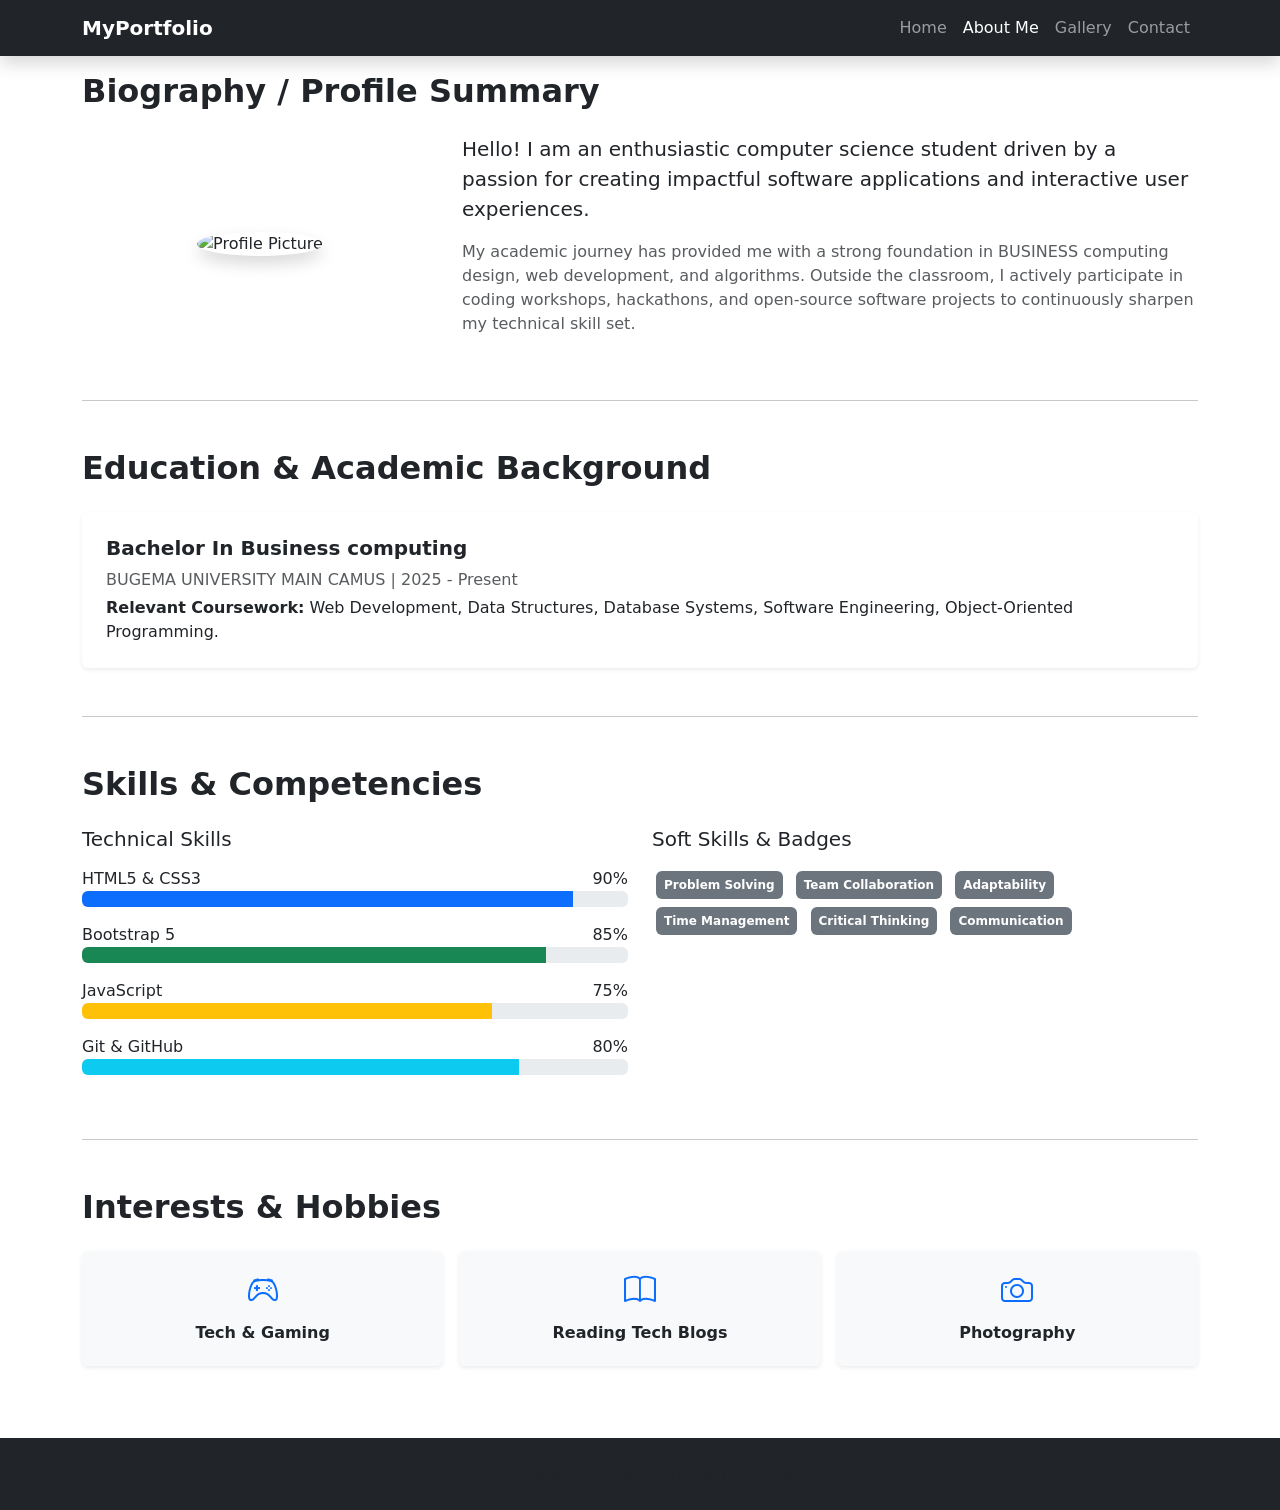
==== About.html @ 75ac009d "Create About.html" ====
<!DOCTYPE html>
<html lang="en">
<head>
  <meta charset="UTF-8">
  <meta name="viewport" content="width=device-width, initial-scale=1.0">
  <title>About Me - Personal Portfolio</title>
  <link href="https://cdn.jsdelivr.net/npm/bootstrap@5.3.2/dist/css/bootstrap.min.css" rel="stylesheet">
  <link href="https://cdn.jsdelivr.net/npm/bootstrap-icons@1.11.1/font/bootstrap-icons.css" rel="stylesheet">
  <link rel="stylesheet" href="css/styles.css">
</head>
<body>

  <nav class="navbar navbar-expand-lg navbar-dark bg-dark fixed-top shadow">
    <div class="container">
      <a class="navbar-brand fw-bold" href="index.html">MyPortfolio</a>
      <button class="navbar-toggler" type="button" data-bs-toggle="collapse" data-bs-target="#navbarNav">
        <span class="navbar-toggler-icon"></span>
      </button>
      <div class="collapse navbar-collapse" id="navbarNav">
        <ul class="navbar-nav ms-auto">
          <li class="nav-item"><a class="nav-link" href="index.html">Home</a></li>
          <li class="nav-item"><a class="nav-link active" href="about.html">About Me</a></li>
          <li class="nav-item"><a class="nav-link" href="gallery.html">Gallery</a></li>
          <li class="nav-item"><a class="nav-link" href="contact.html">Contact</a></li>
        </ul>
      </div>
    </div>
  </nav>

  <main class="py-5">
    <div class="container my-4">
      
      <!-- Biography -->
      <section class="mb-5">
        <h2 class="fw-bold mb-4">Biography / Profile Summary</h2>
        <div class="row align-items-center">
          <div class="col-lg-4 text-center mb-4 mb-lg-0">
            <img src="jibu passport photo.jpeg" class="img-fluid rounded-circle shadow" alt="Profile Picture">
          </div>
          <div class="col-lg-8">
            <p class="lead">Hello! I am an enthusiastic computer science student driven by a passion for creating impactful software applications and interactive user experiences.</p>
            <p class="text-muted">My academic journey has provided me with a strong foundation in BUSINESS computing design, web development, and algorithms. Outside the classroom, I actively participate in coding workshops, hackathons, and open-source software projects to continuously sharpen my technical skill set.</p>
          </div>
        </div>
      </section>

      <hr class="my-5">

      <!-- Education -->
      <section class="mb-5">
        <h2 class="fw-bold mb-4">Education & Academic Background</h2>
        <div class="card border-0 shadow-sm p-4">
          <div class="timeline-item">
            <h5 class="fw-bold">Bachelor  In Business computing</h5>
            <p class="text-muted mb-1">BUGEMA UNIVERSITY MAIN CAMUS | 2025 - Present</p>
            <p class="mb-0"><strong>Relevant Coursework:</strong> Web Development, Data Structures, Database Systems, Software Engineering, Object-Oriented Programming.</p>
          </div>
        </div>
      </section>

      <hr class="my-5">

      <!-- Skills -->
      <section class="mb-5">
        <h2 class="fw-bold mb-4">Skills & Competencies</h2>
        <div class="row g-4">
          <div class="col-md-6">
            <h5 class="mb-3">Technical Skills</h5>
            <div class="mb-3">
              <div class="d-flex justify-content-between"><span>HTML5 & CSS3</span><span>90%</span></div>
              <div class="progress"><div class="progress-bar bg-primary" style="width: 90%"></div></div>
            </div>
            <div class="mb-3">
              <div class="d-flex justify-content-between"><span>Bootstrap 5</span><span>85%</span></div>
              <div class="progress"><div class="progress-bar bg-success" style="width: 85%"></div></div>
            </div>
            <div class="mb-3">
              <div class="d-flex justify-content-between"><span>JavaScript</span><span>75%</span></div>
              <div class="progress"><div class="progress-bar bg-warning" style="width: 75%"></div></div>
            </div>
            <div class="mb-3">
              <div class="d-flex justify-content-between"><span>Git & GitHub</span><span>80%</span></div>
              <div class="progress"><div class="progress-bar bg-info" style="width: 80%"></div></div>
            </div>
          </div>
          <div class="col-md-6">
            <h5 class="mb-3">Soft Skills & Badges</h5>
            <div>
              <span class="badge bg-secondary p-2 m-1">Problem Solving</span>
              <span class="badge bg-secondary p-2 m-1">Team Collaboration</span>
              <span class="badge bg-secondary p-2 m-1">Adaptability</span>
              <span class="badge bg-secondary p-2 m-1">Time Management</span>
              <span class="badge bg-secondary p-2 m-1">Critical Thinking</span>
              <span class="badge bg-secondary p-2 m-1">Communication</span>
            </div>
          </div>
        </div>
      </section>

      <hr class="my-5">

      <!-- Interests & Hobbies -->
      <section>
        <h2 class="fw-bold mb-4">Interests & Hobbies</h2>
        <div class="row g-3">
          <div class="col-md-4">
            <div class="p-3 bg-light rounded text-center shadow-sm">
              <i class="bi bi-controller fs-2 text-primary"></i>
              <h6 class="mt-2 fw-bold">Tech & Gaming</h6>
            </div>
          </div>
          <div class="col-md-4">
            <div class="p-3 bg-light rounded text-center shadow-sm">
              <i class="bi bi-book fs-2 text-primary"></i>
              <h6 class="mt-2 fw-bold">Reading Tech Blogs</h6>
            </div>
          </div>
          <div class="col-md-4">
            <div class="p-3 bg-light rounded text-center shadow-sm">
              <i class="bi bi-camera fs-2 text-primary"></i>
              <h6 class="mt-2 fw-bold">Photography</h6>
            </div>
          </div>
        </div>
      </section>

    </div>
  </main>

  <footer class="bg-dark text-white py-4 text-center">
    <div class="container">
      <p class="mb-0 text-muted">&copy; 2026 Your Name. All rights reserved.</p>
    </div>
  </footer>

  <script src="https://cdn.jsdelivr.net/npm/bootstrap@5.3.2/dist/js/bootstrap.bundle.min.js"></script>
</body>
</html>
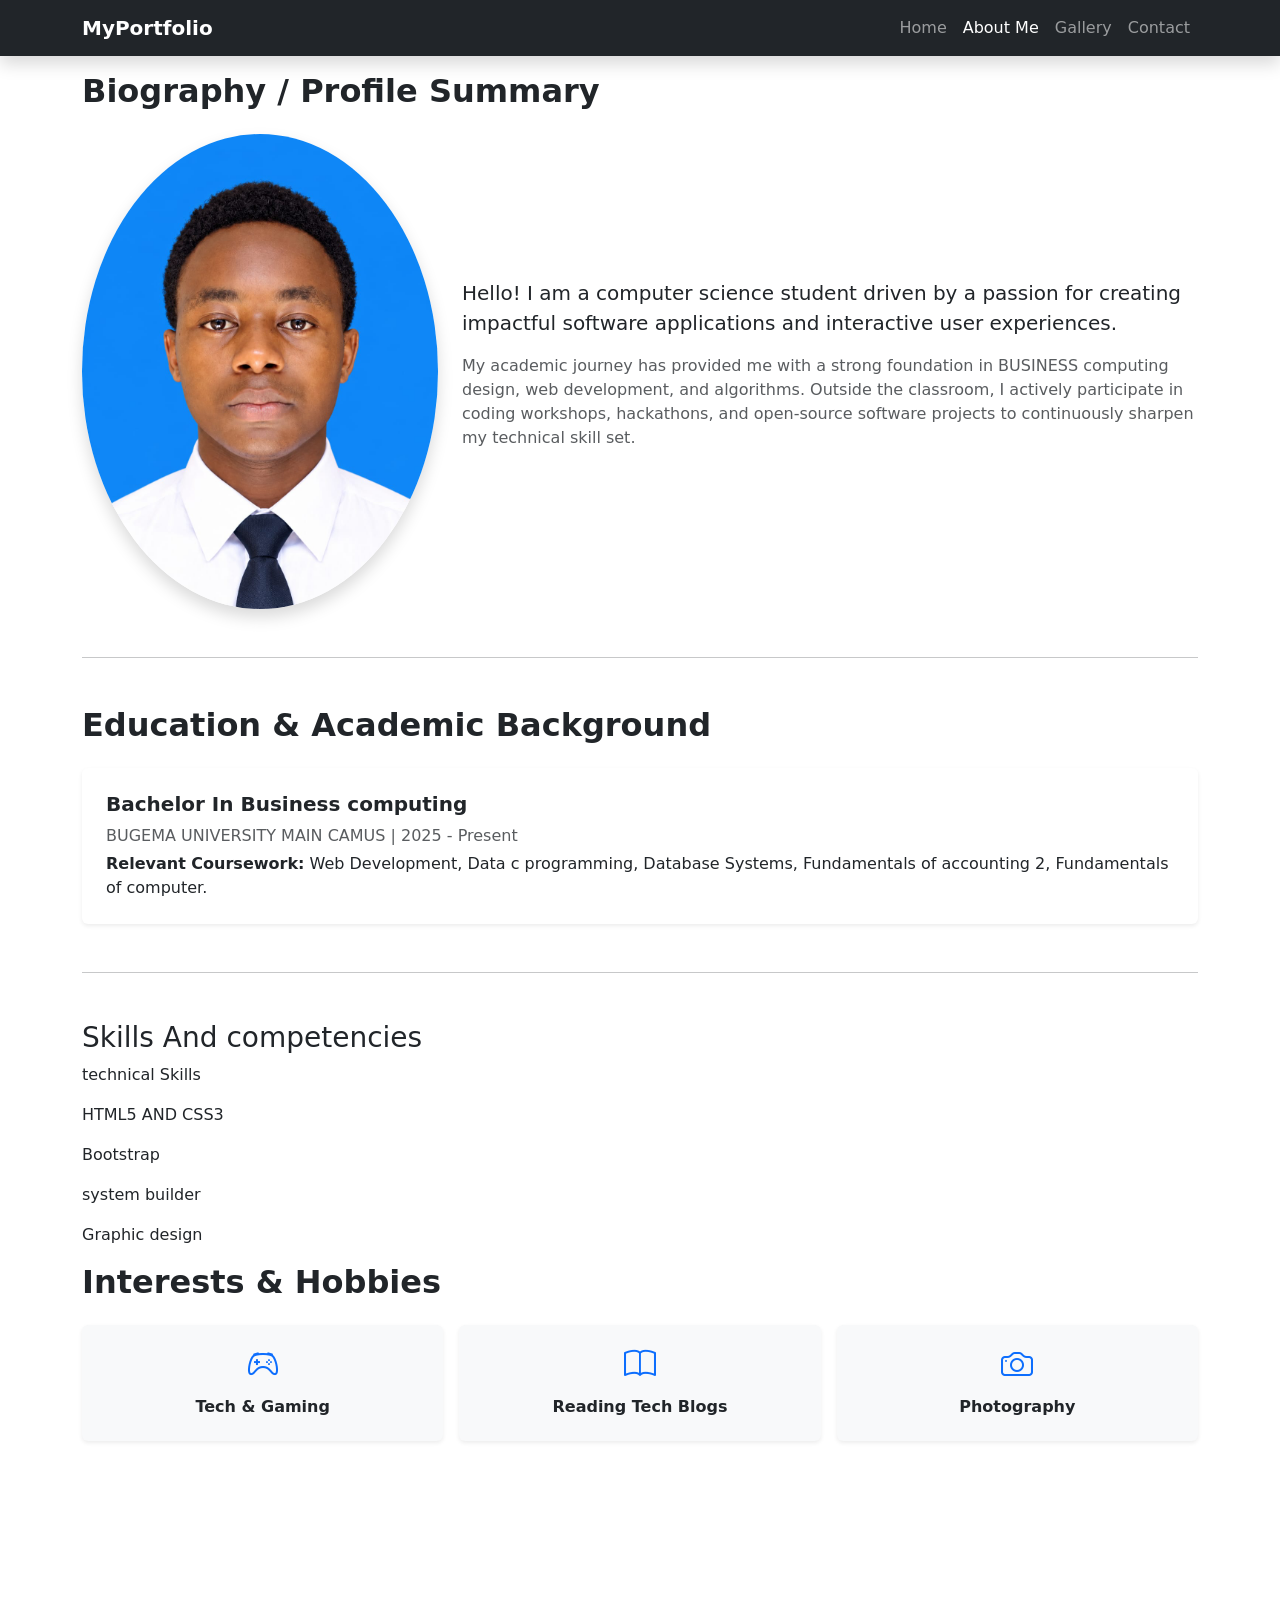
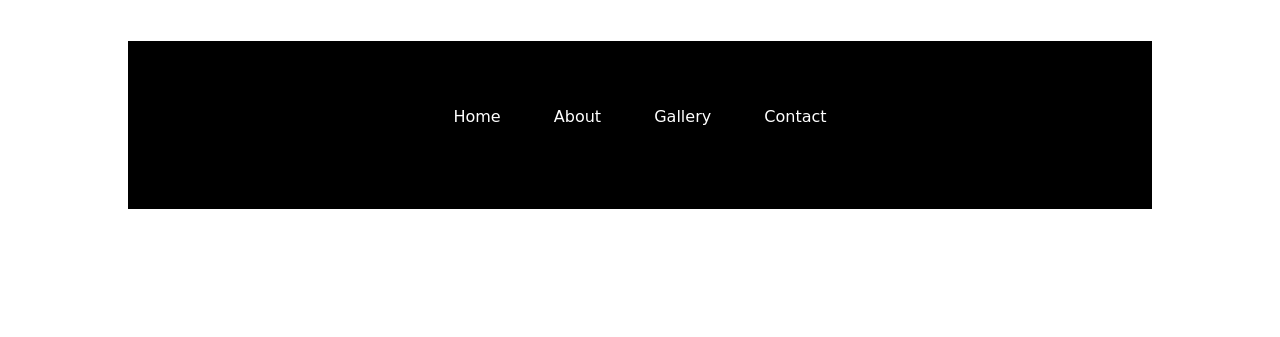
==== commit cc41dd28: "Update About.html" ====
--- a/About.html
+++ b/About.html
@@ -7,6 +7,12 @@
   <link href="https://cdn.jsdelivr.net/npm/bootstrap@5.3.2/dist/css/bootstrap.min.css" rel="stylesheet">
   <link href="https://cdn.jsdelivr.net/npm/bootstrap-icons@1.11.1/font/bootstrap-icons.css" rel="stylesheet">
   <link rel="stylesheet" href="css/styles.css">
+  <style>
+    footer{
+      padding: 5%;
+      margin: 10%;
+    }
+  </style>
 </head>
 <body>
 
@@ -30,7 +36,6 @@
   <main class="py-5">
     <div class="container my-4">
       
-      <!-- Biography -->
       <section class="mb-5">
         <h2 class="fw-bold mb-4">Biography / Profile Summary</h2>
         <div class="row align-items-center">
@@ -38,7 +43,7 @@
             <img src="jibu passport photo.jpeg" class="img-fluid rounded-circle shadow" alt="Profile Picture">
           </div>
           <div class="col-lg-8">
-            <p class="lead">Hello! I am an enthusiastic computer science student driven by a passion for creating impactful software applications and interactive user experiences.</p>
+            <p class="lead">Hello! I am a  computer science student driven by a passion for creating impactful software applications and interactive user experiences.</p>
             <p class="text-muted">My academic journey has provided me with a strong foundation in BUSINESS computing design, web development, and algorithms. Outside the classroom, I actively participate in coding workshops, hackathons, and open-source software projects to continuously sharpen my technical skill set.</p>
           </div>
         </div>
@@ -46,61 +51,29 @@
 
       <hr class="my-5">
 
-      <!-- Education -->
+     
       <section class="mb-5">
         <h2 class="fw-bold mb-4">Education & Academic Background</h2>
         <div class="card border-0 shadow-sm p-4">
           <div class="timeline-item">
             <h5 class="fw-bold">Bachelor  In Business computing</h5>
             <p class="text-muted mb-1">BUGEMA UNIVERSITY MAIN CAMUS | 2025 - Present</p>
-            <p class="mb-0"><strong>Relevant Coursework:</strong> Web Development, Data Structures, Database Systems, Software Engineering, Object-Oriented Programming.</p>
+            <p class="mb-0"><strong>Relevant Coursework:</strong> Web Development, Data c programming,
+               Database Systems, Fundamentals of accounting 2, Fundamentals of computer.</p>
           </div>
         </div>
       </section>
 
       <hr class="my-5">
+      <h3>Skills And competencies</h3>
+      <p> technical Skills</p>
+      <p> HTML5 AND CSS3</p>
+      <P>Bootstrap</P>
+      <p>system builder</p>
+      <p>Graphic design
+      </p>
 
-      <!-- Skills -->
-      <section class="mb-5">
-        <h2 class="fw-bold mb-4">Skills & Competencies</h2>
-        <div class="row g-4">
-          <div class="col-md-6">
-            <h5 class="mb-3">Technical Skills</h5>
-            <div class="mb-3">
-              <div class="d-flex justify-content-between"><span>HTML5 & CSS3</span><span>90%</span></div>
-              <div class="progress"><div class="progress-bar bg-primary" style="width: 90%"></div></div>
-            </div>
-            <div class="mb-3">
-              <div class="d-flex justify-content-between"><span>Bootstrap 5</span><span>85%</span></div>
-              <div class="progress"><div class="progress-bar bg-success" style="width: 85%"></div></div>
-            </div>
-            <div class="mb-3">
-              <div class="d-flex justify-content-between"><span>JavaScript</span><span>75%</span></div>
-              <div class="progress"><div class="progress-bar bg-warning" style="width: 75%"></div></div>
-            </div>
-            <div class="mb-3">
-              <div class="d-flex justify-content-between"><span>Git & GitHub</span><span>80%</span></div>
-              <div class="progress"><div class="progress-bar bg-info" style="width: 80%"></div></div>
-            </div>
-          </div>
-          <div class="col-md-6">
-            <h5 class="mb-3">Soft Skills & Badges</h5>
-            <div>
-              <span class="badge bg-secondary p-2 m-1">Problem Solving</span>
-              <span class="badge bg-secondary p-2 m-1">Team Collaboration</span>
-              <span class="badge bg-secondary p-2 m-1">Adaptability</span>
-              <span class="badge bg-secondary p-2 m-1">Time Management</span>
-              <span class="badge bg-secondary p-2 m-1">Critical Thinking</span>
-              <span class="badge bg-secondary p-2 m-1">Communication</span>
-            </div>
-          </div>
-        </div>
-      </section>
-
-      <hr class="my-5">
-
-      <!-- Interests & Hobbies -->
-      <section>
+      
         <h2 class="fw-bold mb-4">Interests & Hobbies</h2>
         <div class="row g-3">
           <div class="col-md-4">
@@ -127,10 +100,15 @@
     </div>
   </main>
 
-  <footer class="bg-dark text-white py-4 text-center">
+  <footer class="bg-black text-white py-10 text-center">
     <div class="container">
-      <p class="mb-0 text-muted">&copy; 2026 Your Name. All rights reserved.</p>
-    </div>
+      <div class="mb-3">
+        <a href="index.html" class="text-white me-5 text-decoration-none">Home</a>
+        <a href="about.html" class="text-white me-5 text-decoration-none">About</a>
+        <a href="gallery.html" class="text-white me-5 text-decoration-none">Gallery</a>
+        <a href="contact.html" class="text-white text-decoration-none">Contact</a>
+      </div>
+      
   </footer>
 
   <script src="https://cdn.jsdelivr.net/npm/bootstrap@5.3.2/dist/js/bootstrap.bundle.min.js"></script>
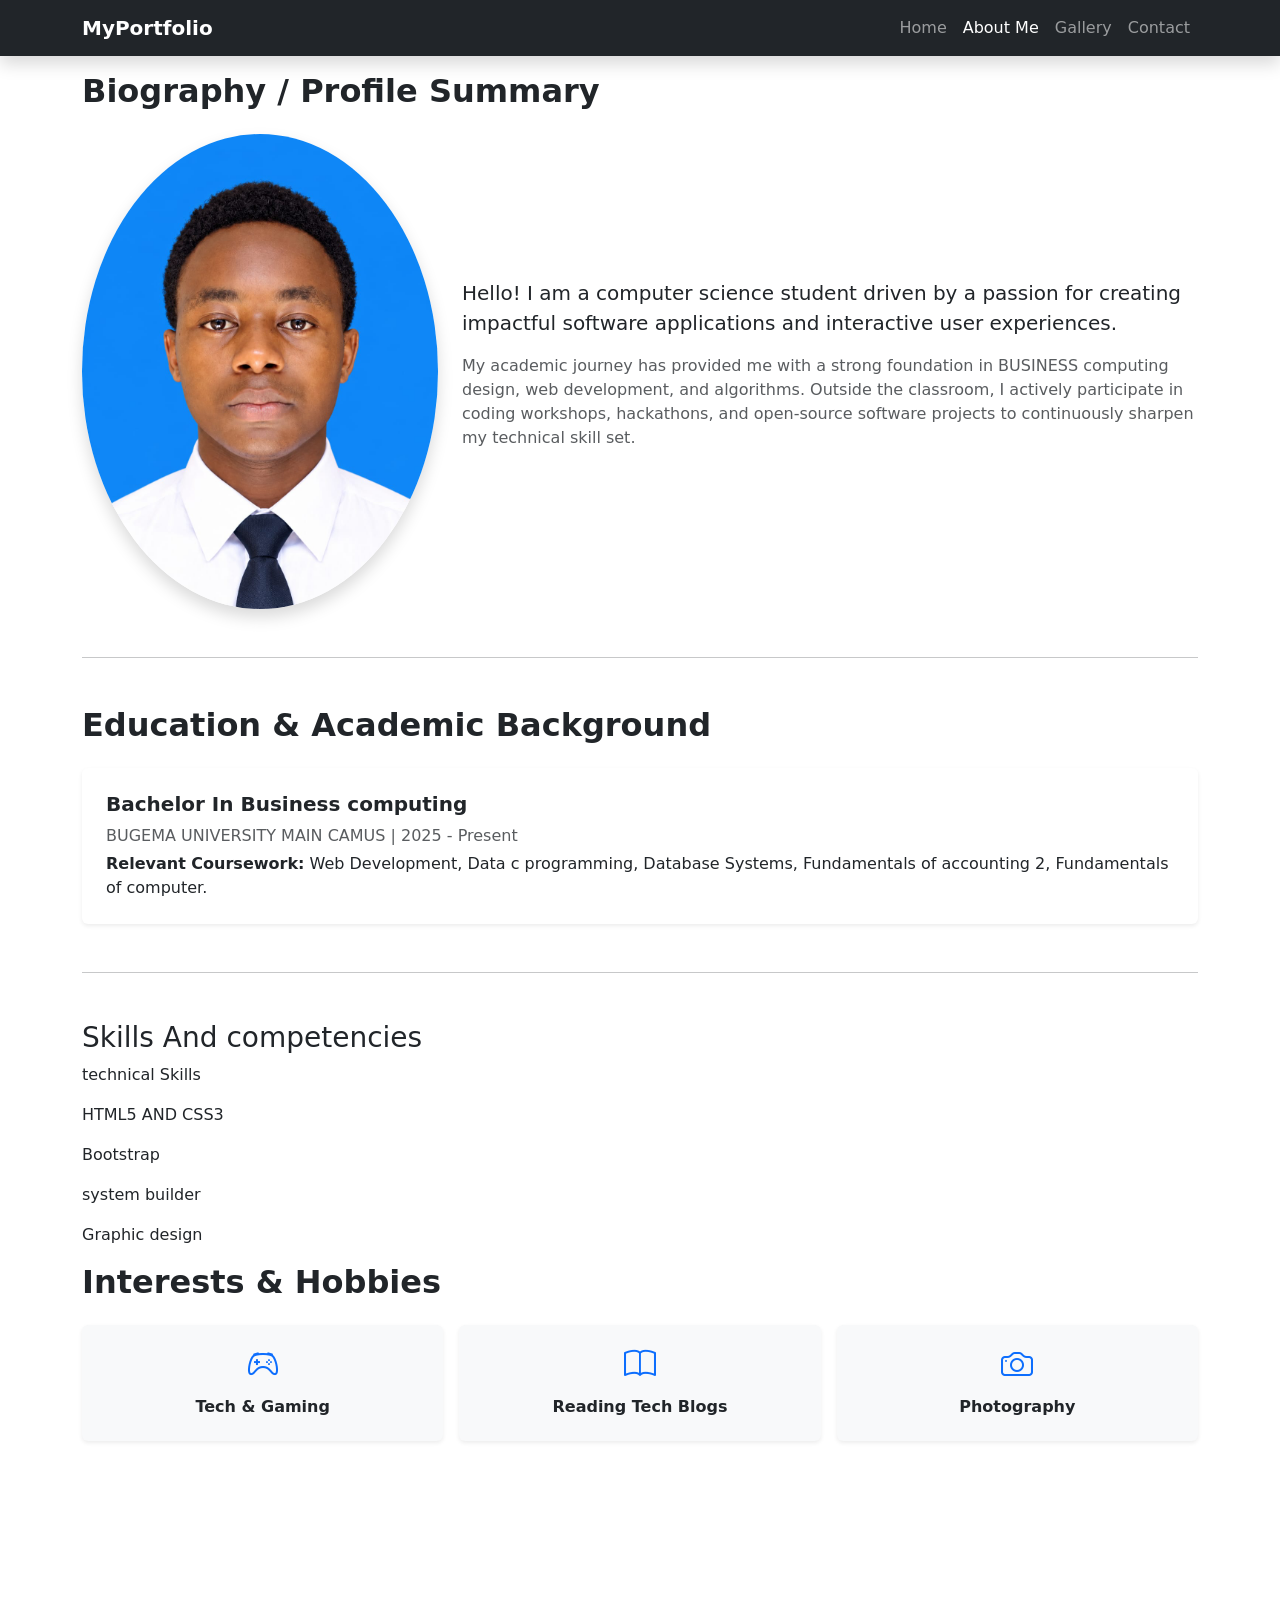
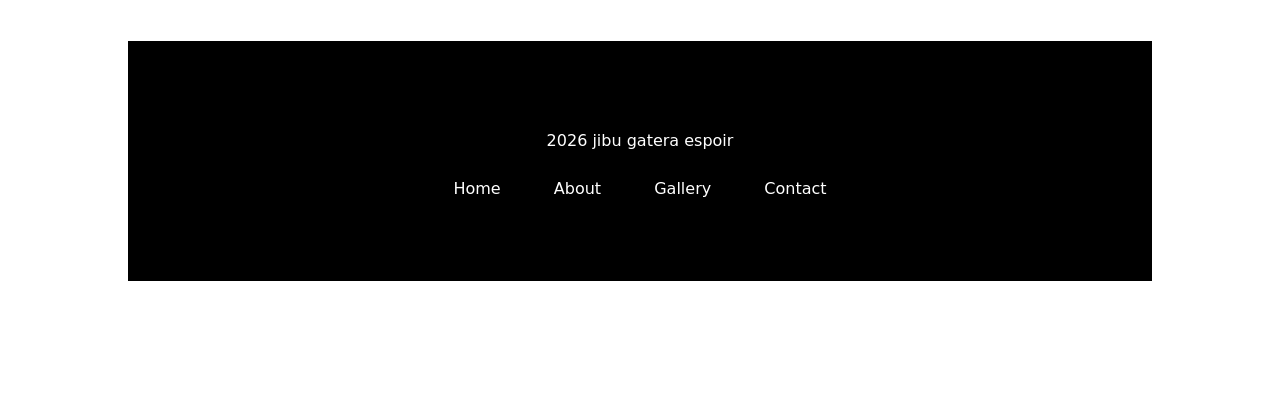
==== commit 774ee5b4: "Update About.html" ====
--- a/About.html
+++ b/About.html
@@ -103,6 +103,7 @@
   <footer class="bg-black text-white py-10 text-center">
     <div class="container">
       <div class="mb-3">
+        <p class="my-4">2026 jibu gatera espoir</p>
         <a href="index.html" class="text-white me-5 text-decoration-none">Home</a>
         <a href="about.html" class="text-white me-5 text-decoration-none">About</a>
         <a href="gallery.html" class="text-white me-5 text-decoration-none">Gallery</a>
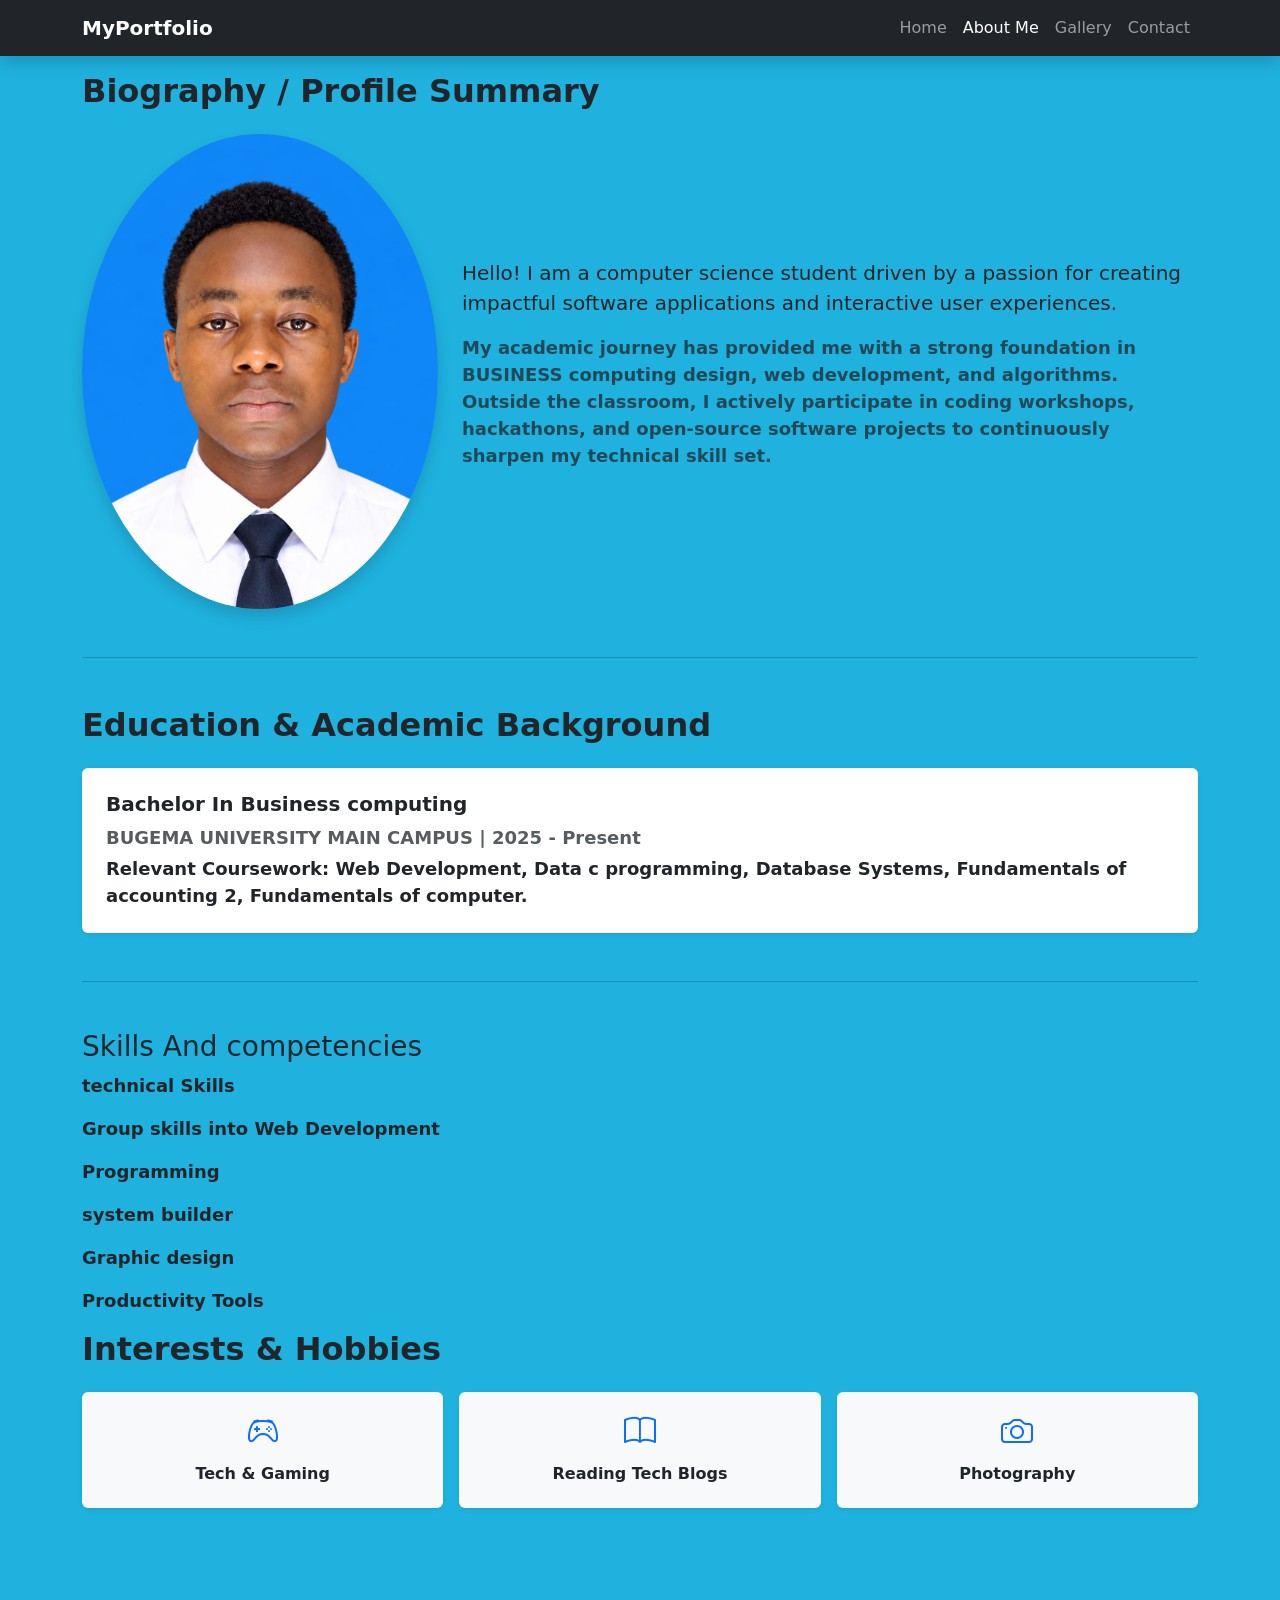
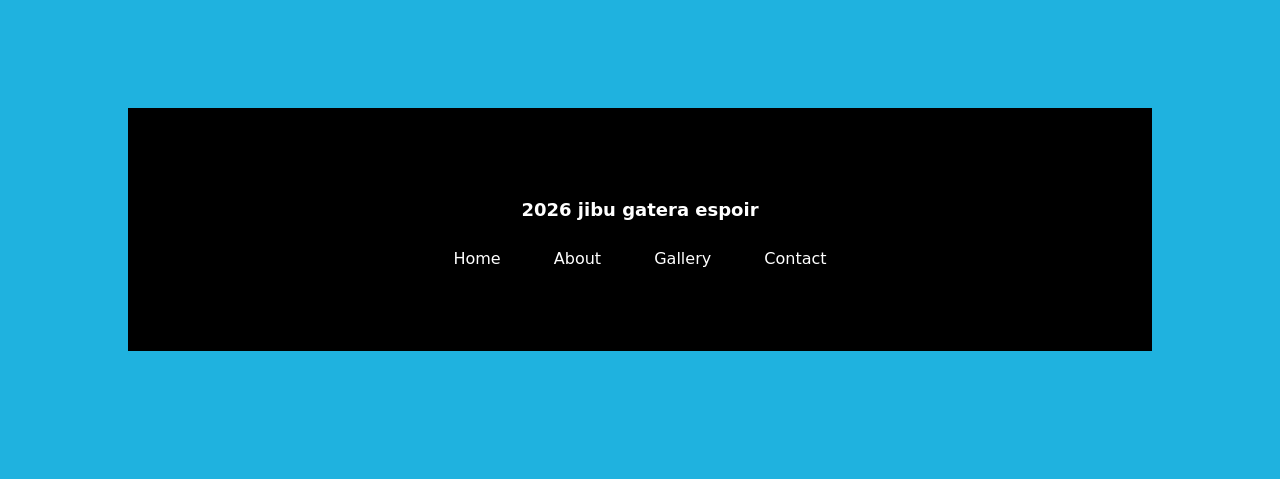
==== commit c896ca80: "Update About.html" ====
--- a/About.html
+++ b/About.html
@@ -11,6 +11,13 @@
     footer{
       padding: 5%;
       margin: 10%;
+    }
+    body{
+      background-color: rgb(31, 178, 223);
+    }
+    p{
+      font-size: large;
+      font-weight: bold;
     }
   </style>
 </head>
@@ -57,21 +64,23 @@
         <div class="card border-0 shadow-sm p-4">
           <div class="timeline-item">
             <h5 class="fw-bold">Bachelor  In Business computing</h5>
-            <p class="text-muted mb-1">BUGEMA UNIVERSITY MAIN CAMUS | 2025 - Present</p>
+            <p class="text-muted mb-1">BUGEMA UNIVERSITY MAIN CAMPUS | 2025 - Present</p>
             <p class="mb-0"><strong>Relevant Coursework:</strong> Web Development, Data c programming,
                Database Systems, Fundamentals of accounting 2, Fundamentals of computer.</p>
           </div>
         </div>
       </section>
+      
 
       <hr class="my-5">
       <h3>Skills And competencies</h3>
       <p> technical Skills</p>
-      <p> HTML5 AND CSS3</p>
-      <P>Bootstrap</P>
+      <p> Group skills into Web Development</p>
+      <P>Programming</P>
       <p>system builder</p>
       <p>Graphic design
       </p>
+      <p>Productivity Tools</p>
 
       
         <h2 class="fw-bold mb-4">Interests & Hobbies</h2>
